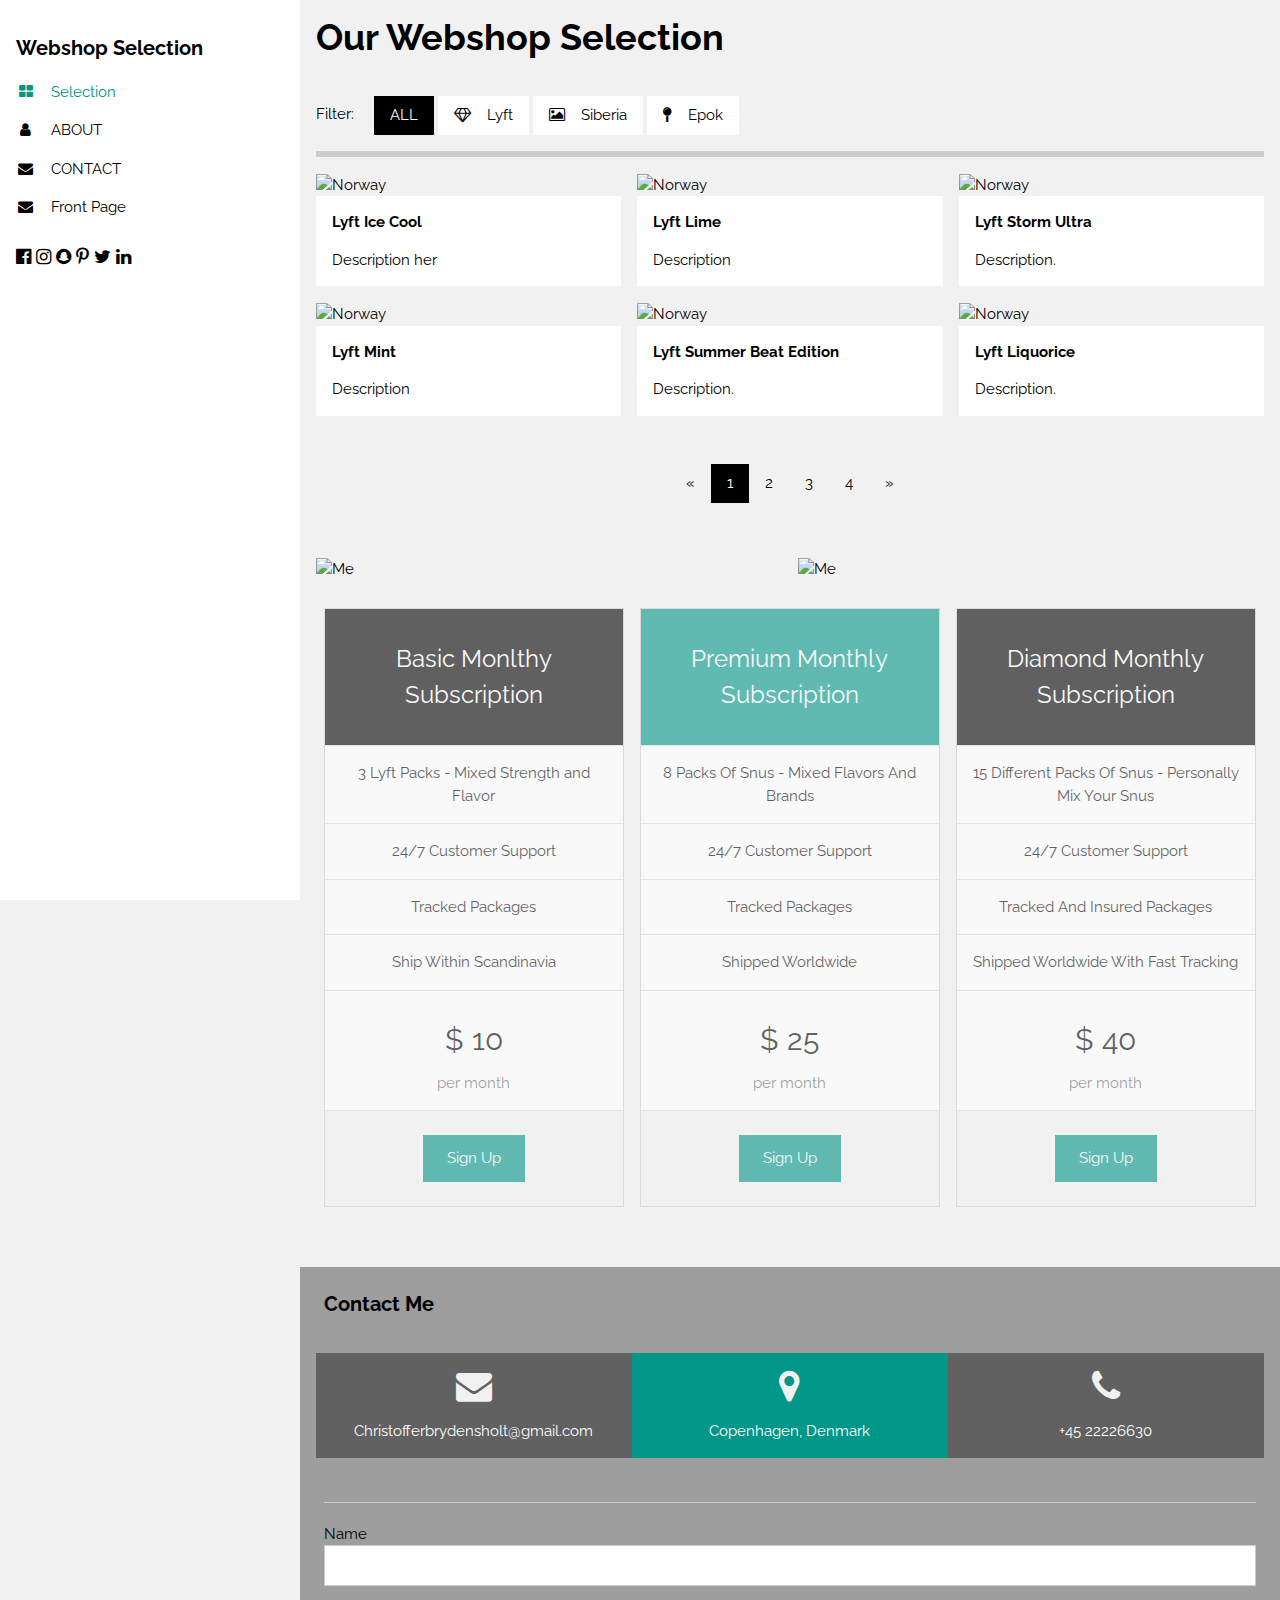
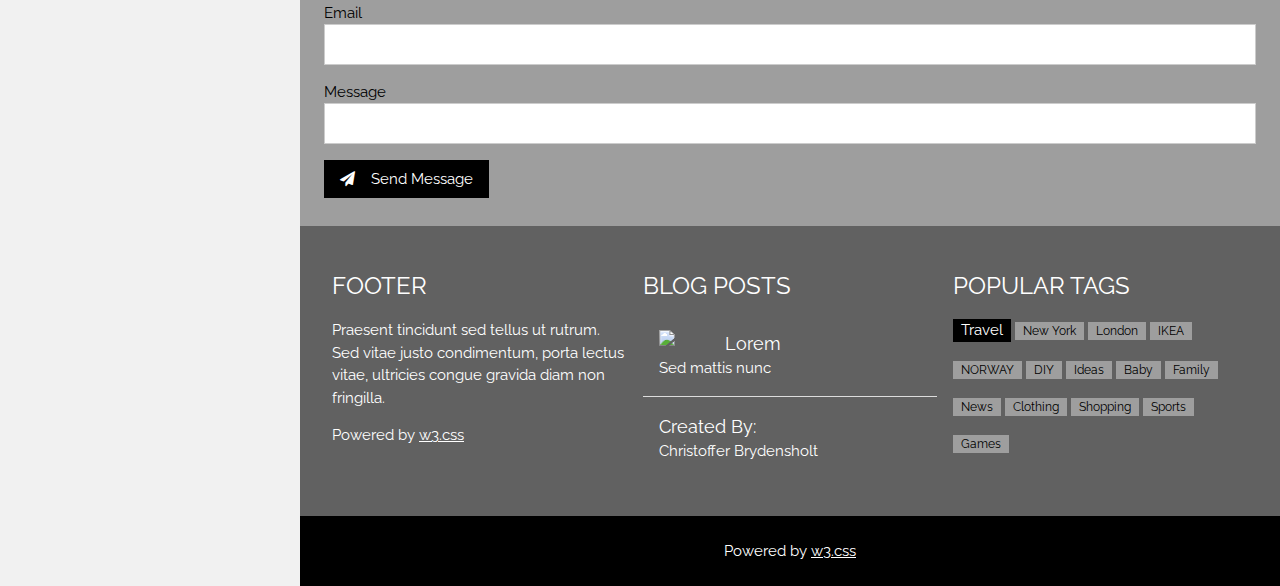
==== src/main/resources/templates/snus/shop.html @ 3235f515 "Initial commit" ====
<!DOCTYPE html>
<html>
<title>W3.CSS Template</title>
<meta charset="UTF-8">
<meta name="viewport" content="width=device-width, initial-scale=1">
<link rel="stylesheet" href="https://www.w3schools.com/w3css/4/w3.css">
<link rel="stylesheet" href="https://fonts.googleapis.com/css?family=Raleway">
<link rel="stylesheet" href="https://cdnjs.cloudflare.com/ajax/libs/font-awesome/4.7.0/css/font-awesome.min.css">
<style>
    body,h1,h2,h3,h4,h5,h6 {font-family: "Raleway", sans-serif}

</style>
<body class="w3-light-grey w3-content" style="max-width:1600px">

<!-- Sidebar/menu -->
<nav class="w3-sidebar w3-collapse w3-white w3-animate-left" style="z-index:3;width:300px;" id="mySidebar"><br>
    <div class="w3-container">
        <a href="#" onclick="w3_close()" class="w3-hide-large w3-right w3-jumbo w3-padding w3-hover-grey" title="close menu">
            <i class="fa fa-remove"></i>
        </a>
        <h4><b>Webshop Selection</b></h4>
    </div>
    <div class="w3-bar-block">
        <a href="#portfolio" onclick="w3_close()" class="w3-bar-item w3-button w3-padding w3-text-teal"><i class="fa fa-th-large fa-fw w3-margin-right"></i>Selection</a>
        <a href="#about" onclick="w3_close()" class="w3-bar-item w3-button w3-padding"><i class="fa fa-user fa-fw w3-margin-right"></i>ABOUT</a>
        <a href="#contact" onclick="w3_close()" class="w3-bar-item w3-button w3-padding"><i class="fa fa-envelope fa-fw w3-margin-right"></i>CONTACT</a>
        <a href="/" onclick="w3_close()" class="w3-bar-item w3-button w3-padding"><i class="fa fa-envelope fa-fw w3-margin-right"></i>Front Page</a>

    </div>
    <div class="w3-panel w3-large">
        <i class="fa fa-facebook-official w3-hover-opacity"></i>
        <i class="fa fa-instagram w3-hover-opacity"></i>
        <i class="fa fa-snapchat w3-hover-opacity"></i>
        <i class="fa fa-pinterest-p w3-hover-opacity"></i>
        <i class="fa fa-twitter w3-hover-opacity"></i>
        <i class="fa fa-linkedin w3-hover-opacity"></i>
    </div>
</nav>

<!-- Overlay effect when opening sidebar on small screens -->
<div class="w3-overlay w3-hide-large w3-animate-opacity" onclick="w3_close()" style="cursor:pointer" title="close side menu" id="myOverlay"></div>

<!-- !PAGE CONTENT! -->
<div class="w3-main" style="margin-left:300px">

    <!-- Header -->
    <header id="portfolio">
        <a href="#"><img src="/w3images/avatar_g2.jpg" style="width:65px;" class="w3-circle w3-right w3-margin w3-hide-large w3-hover-opacity"></a>
        <span class="w3-button w3-hide-large w3-xxlarge w3-hover-text-grey" onclick="w3_open()"><i class="fa fa-bars"></i></span>
        <div class="w3-container">
            <h1><b>Our Webshop Selection</b></h1>
            <div class="w3-section w3-bottombar w3-padding-16">
                <span class="w3-margin-right">Filter:</span>
                <button class="w3-button w3-black">ALL</button>
                <button class="w3-button w3-white"><i class="fa fa-diamond w3-margin-right"></i>Lyft</button>
                <button class="w3-button w3-white w3-hide-small"><i class="fa fa-photo w3-margin-right"></i>Siberia</button>
                <button class="w3-button w3-white w3-hide-small"><i class="fa fa-map-pin w3-margin-right"></i>Epok</button>
            </div>
        </div>
    </header>

    <!-- First Photo Grid-->
    <div class="w3-row-padding">
        <div class="w3-third w3-container w3-margin-bottom">
            <img src="https://cdn.shopify.com/s/files/1/0043/9625/3218/products/5d9bb00e6855f_480x480.png?v=1587650624" alt="Norway" style="width:100%" class="w3-hover-opacity">
            <div class="w3-container w3-white">
                <p><b>Lyft Ice Cool</b></p>
                <p>Description her</p>
            </div>
        </div>
        <div class="w3-third w3-container w3-margin-bottom">
            <img src="https://cdn.shopify.com/s/files/1/0043/9625/3218/products/lyft-lime-strong-slim-all-white-portion-2_480x480.png?v=1587650791" alt="Norway" style="width:100%" class="w3-hover-opacity">
            <div class="w3-container w3-white">
                <p><b>Lyft Lime</b></p>
                <p>Description</p>
            </div>
        </div>
        <div class="w3-third w3-container">
            <img src="https://cdn.shopify.com/s/files/1/0043/9625/3218/products/LyftStormUltraSnuskompagniet_480x480.png?v=1592858637" alt="Norway" style="width:100%" class="w3-hover-opacity">
            <div class="w3-container w3-white">
                <p><b>Lyft Storm Ultra</b></p>
                <p>Description.</p>
            </div>
        </div>
    </div>

    <!-- Second Photo Grid-->
    <div class="w3-row-padding">
        <div class="w3-third w3-container w3-margin-bottom">
            <img src="https://cdn.shopify.com/s/files/1/0043/9625/3218/products/lyft-mint-slim-all-white-portion-2_480x480.png?v=1587651113" alt="Norway" style="width:100%" class="w3-hover-opacity">
            <div class="w3-container w3-white">
                <p><b>Lyft Mint</b></p>
                <p>Description</p>
            </div>
        </div>
        <div class="w3-third w3-container w3-margin-bottom">
            <img src="https://cdn.shopify.com/s/files/1/0043/9625/3218/products/lyft-summer-beat-snuskompagniet_480x480.png?v=1592995880" alt="Norway" style="width:100%" class="w3-hover-opacity">
            <div class="w3-container w3-white">
                <p><b>Lyft Summer Beat Edition</b></p>
                <p>Description.</p>
            </div>
        </div>
        <div class="w3-third w3-container">
            <img src="https://cdn.shopify.com/s/files/1/0043/9625/3218/products/lyft-liquorice-strong-slim-all-white-portion-2_d65d173e-4430-470d-a3f6-e2498220878b_480x480.png?v=1587650850" alt="Norway" style="width:100%" class="w3-hover-opacity">
            <div class="w3-container w3-white">
                <p><b>Lyft Liquorice</b></p>
                <p>Description.</p>
            </div>
        </div>
    </div>

    <!-- Pagination -->
    <div class="w3-center w3-padding-32">
        <div class="w3-bar">
            <a href="#" class="w3-bar-item w3-button w3-hover-black">«</a>
            <a href="#" class="w3-bar-item w3-black w3-button">1</a>
            <a href="#" class="w3-bar-item w3-button w3-hover-black">2</a>
            <a href="#" class="w3-bar-item w3-button w3-hover-black">3</a>
            <a href="#" class="w3-bar-item w3-button w3-hover-black">4</a>
            <a href="#" class="w3-bar-item w3-button w3-hover-black">»</a>
        </div>
    </div>

    <!-- Images of Me -->
    <div class="w3-row-padding w3-padding-16" id="about">
        <div class="w3-col m6">
            <img src="https://livingnomads.com/wp-content/uploads/2019/07/12/Hongdae-Seoul-35.jpg" alt="Me" style="width:100%">
        </div>
        <div class="w3-col m6">
            <img src="https://www.macromedia.blog/wp-content/uploads/2019/11/nightlife-2162772_1920-690x460.jpg" alt="Me" style="width:100%">
        </div>

    </div>

    <div class="w3-container w3-padding-large" style="margin-bottom:32px">

        <!-- Pricing Tables -->
        <div class="w3-row-padding" style="margin:0 -16px">
            <div class="w3-third w3-margin-bottom">
                <ul class="w3-ul w3-border w3-white w3-center w3-opacity w3-hover-opacity-off">
                    <li class="w3-black w3-xlarge w3-padding-32">Basic Monlthy Subscription</li>
                    <li class="w3-padding-16">3 Lyft Packs - Mixed Strength and Flavor</li>
                    <li class="w3-padding-16">24/7 Customer Support</li>
                    <li class="w3-padding-16">Tracked Packages</li>
                    <li class="w3-padding-16">Ship Within Scandinavia</li>
                    <li class="w3-padding-16">
                        <h2>$ 10</h2>
                        <span class="w3-opacity">per month</span>
                    </li>
                    <li class="w3-light-grey w3-padding-24">
                        <button class="w3-button w3-teal w3-padding-large w3-hover-black">Sign Up</button>
                    </li>
                </ul>
            </div>

            <div class="w3-third w3-margin-bottom">
                <ul class="w3-ul w3-border w3-white w3-center w3-opacity w3-hover-opacity-off">
                    <li class="w3-teal w3-xlarge w3-padding-32">Premium Monthly Subscription</li>
                    <li class="w3-padding-16">8 Packs Of Snus - Mixed Flavors And Brands</li>
                    <li class="w3-padding-16">24/7 Customer Support</li>
                    <li class="w3-padding-16">Tracked Packages</li>
                    <li class="w3-padding-16">Shipped Worldwide</li>
                    <li class="w3-padding-16">
                        <h2>$ 25</h2>
                        <span class="w3-opacity">per month</span>
                    </li>
                    <li class="w3-light-grey w3-padding-24">
                        <button class="w3-button w3-teal w3-padding-large w3-hover-black">Sign Up</button>
                    </li>
                </ul>
            </div>

            <div class="w3-third">
                <ul class="w3-ul w3-border w3-white w3-center w3-opacity w3-hover-opacity-off">
                    <li class="w3-black w3-xlarge w3-padding-32">Diamond Monthly Subscription</li>
                    <li class="w3-padding-16">15 Different Packs Of Snus - Personally Mix Your Snus</li>
                    <li class="w3-padding-16">24/7 Customer Support</li>
                    <li class="w3-padding-16">Tracked And Insured Packages</li>
                    <li class="w3-padding-16">Shipped Worldwide With Fast Tracking</li>
                    <li class="w3-padding-16">
                        <h2>$ 40</h2>
                        <span class="w3-opacity">per month</span>
                    </li>
                    <li class="w3-light-grey w3-padding-24">
                        <button class="w3-button w3-teal w3-padding-large w3-hover-black">Sign Up</button>
                    </li>
                </ul>
            </div>
        </div>
    </div>

    <!-- Contact Section -->
    <div class="w3-container w3-padding-large w3-grey">
        <h4 id="contact"><b>Contact Me</b></h4>
        <div class="w3-row-padding w3-center w3-padding-24" style="margin:0 -16px">
            <div class="w3-third w3-dark-grey">
                <p><i class="fa fa-envelope w3-xxlarge w3-text-light-grey"></i></p>
                <p>Christofferbrydensholt@gmail.com</p>
            </div>
            <div class="w3-third w3-teal">
                <p><i class="fa fa-map-marker w3-xxlarge w3-text-light-grey"></i></p>
                <p>Copenhagen, Denmark</p>
            </div>
            <div class="w3-third w3-dark-grey">
                <p><i class="fa fa-phone w3-xxlarge w3-text-light-grey"></i></p>
                <p>+45 22226630</p>
            </div>
        </div>
        <hr class="w3-opacity">
        <form action="/action_page.php" target="_blank">
            <div class="w3-section">
                <label>Name</label>
                <input class="w3-input w3-border" type="text" name="Name" required>
            </div>
            <div class="w3-section">
                <label>Email</label>
                <input class="w3-input w3-border" type="text" name="Email" required>
            </div>
            <div class="w3-section">
                <label>Message</label>
                <input class="w3-input w3-border" type="text" name="Message" required>
            </div>
            <button type="submit" class="w3-button w3-black w3-margin-bottom"><i class="fa fa-paper-plane w3-margin-right"></i>Send Message</button>
        </form>
    </div>

    <!-- Footer -->
    <footer class="w3-container w3-padding-32 w3-dark-grey">
        <div class="w3-row-padding">
            <div class="w3-third">
                <h3>FOOTER</h3>
                <p>Praesent tincidunt sed tellus ut rutrum. Sed vitae justo condimentum, porta lectus vitae, ultricies congue gravida diam non fringilla.</p>
                <p>Powered by <a href="https://www.w3schools.com/w3css/default.asp" target="_blank">w3.css</a></p>
            </div>

            <div class="w3-third">
                <h3>BLOG POSTS</h3>
                <ul class="w3-ul w3-hoverable">
                    <li class="w3-padding-16">
                        <img src="/w3images/workshop.jpg" class="w3-left w3-margin-right" style="width:50px">
                        <span class="w3-large">Lorem</span><br>
                        <span>Sed mattis nunc</span>
                    </li>
                    <li class="w3-padding-16">
                        <span class="w3-large">Created By:</span><br>
                        <span>Christoffer Brydensholt</span>
                    </li>
                </ul>
            </div>

            <div class="w3-third">
                <h3>POPULAR TAGS</h3>
                <p>
                    <span class="w3-tag w3-black w3-margin-bottom">Travel</span> <span class="w3-tag w3-grey w3-small w3-margin-bottom">New York</span> <span class="w3-tag w3-grey w3-small w3-margin-bottom">London</span>
                    <span class="w3-tag w3-grey w3-small w3-margin-bottom">IKEA</span> <span class="w3-tag w3-grey w3-small w3-margin-bottom">NORWAY</span> <span class="w3-tag w3-grey w3-small w3-margin-bottom">DIY</span>
                    <span class="w3-tag w3-grey w3-small w3-margin-bottom">Ideas</span> <span class="w3-tag w3-grey w3-small w3-margin-bottom">Baby</span> <span class="w3-tag w3-grey w3-small w3-margin-bottom">Family</span>
                    <span class="w3-tag w3-grey w3-small w3-margin-bottom">News</span> <span class="w3-tag w3-grey w3-small w3-margin-bottom">Clothing</span> <span class="w3-tag w3-grey w3-small w3-margin-bottom">Shopping</span>
                    <span class="w3-tag w3-grey w3-small w3-margin-bottom">Sports</span> <span class="w3-tag w3-grey w3-small w3-margin-bottom">Games</span>
                </p>
            </div>

        </div>
    </footer>

    <div class="w3-black w3-center w3-padding-24">Powered by <a href="https://www.w3schools.com/w3css/default.asp" title="W3.CSS" target="_blank" class="w3-hover-opacity">w3.css</a></div>

    <!-- End page content -->
</div>

<script>
    // Script to open and close sidebar
    function w3_open() {
        document.getElementById("mySidebar").style.display = "block";
        document.getElementById("myOverlay").style.display = "block";
    }

    function w3_close() {
        document.getElementById("mySidebar").style.display = "none";
        document.getElementById("myOverlay").style.display = "none";
    }
</script>

</body>
</html>
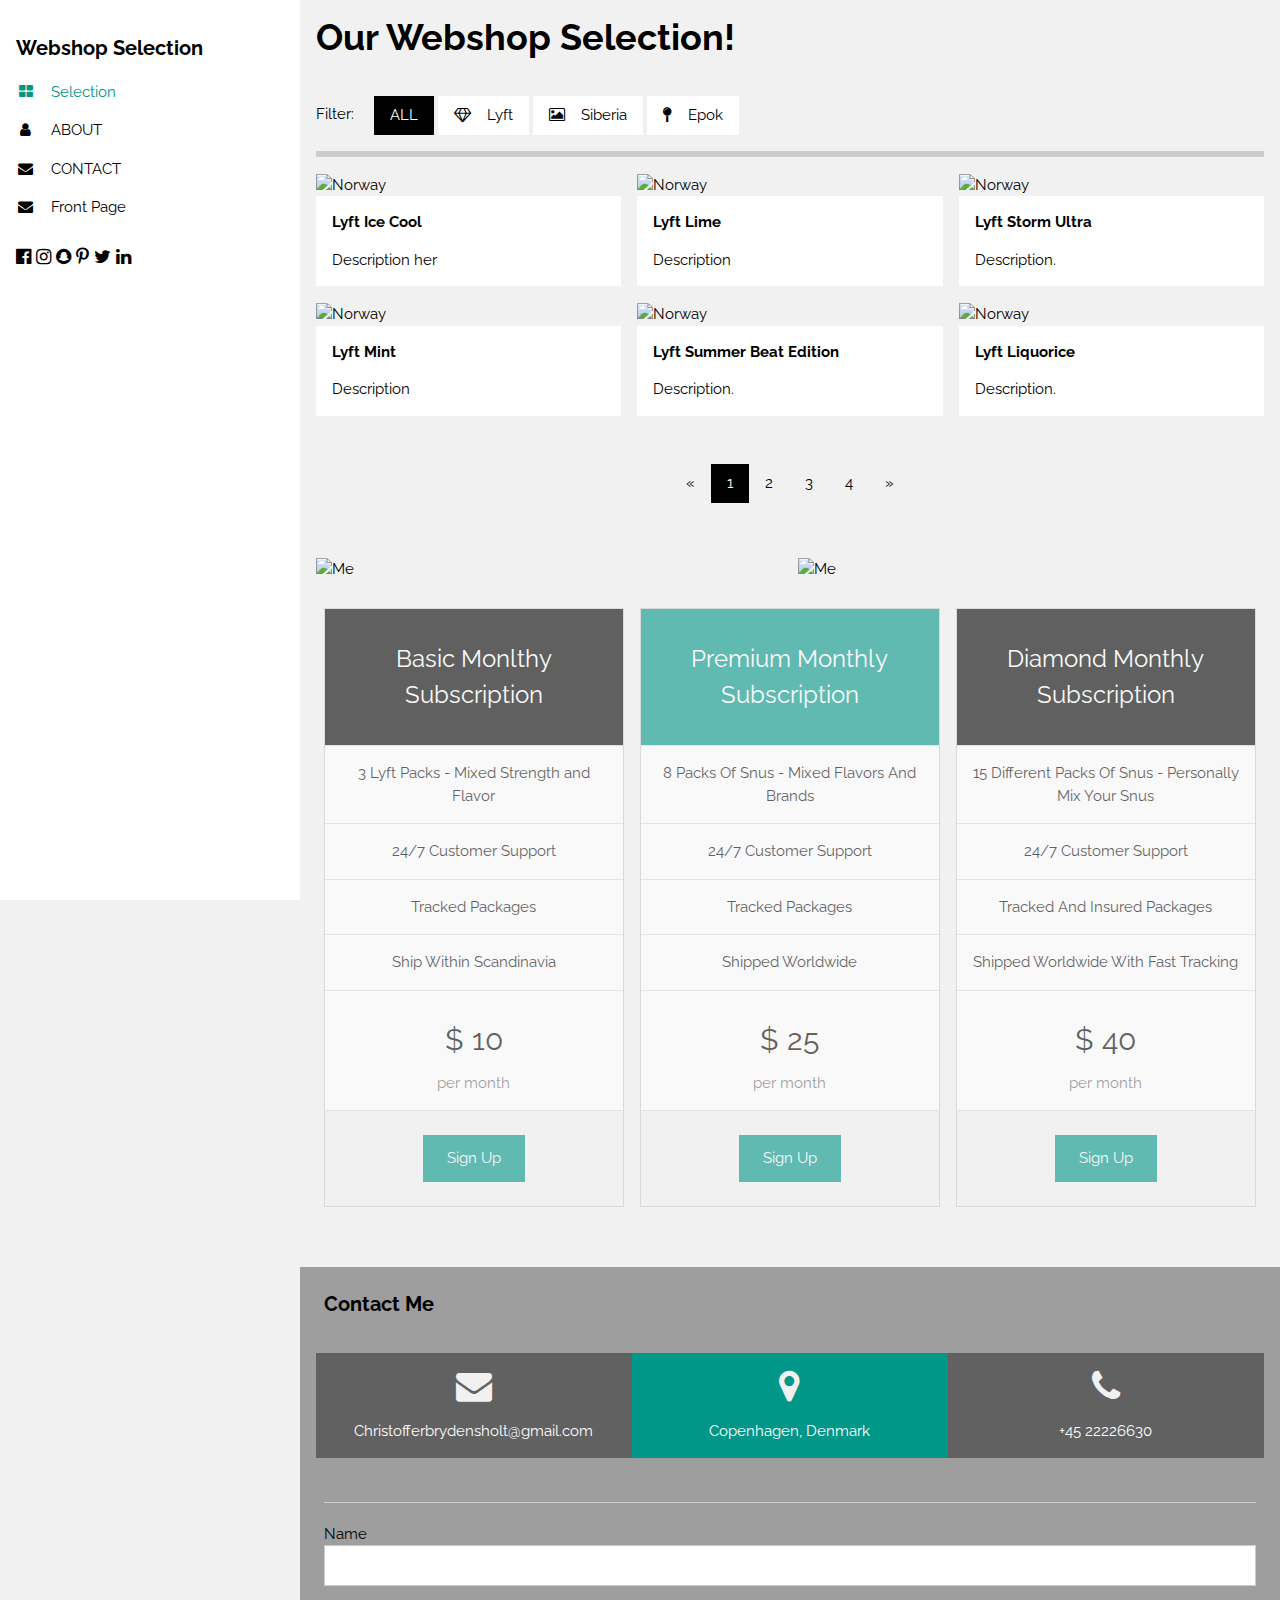
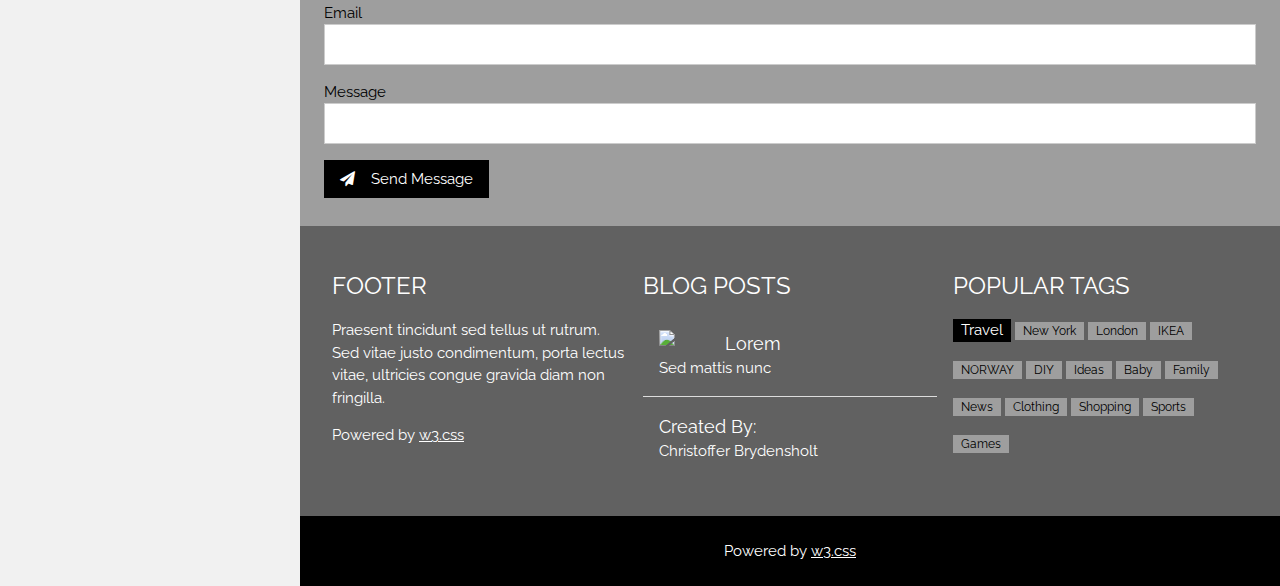
==== commit 8e75cff8: "Update shop.html" ====
--- a/src/main/resources/templates/snus/shop.html
+++ b/src/main/resources/templates/snus/shop.html
@@ -48,7 +48,7 @@
         <a href="#"><img src="/w3images/avatar_g2.jpg" style="width:65px;" class="w3-circle w3-right w3-margin w3-hide-large w3-hover-opacity"></a>
         <span class="w3-button w3-hide-large w3-xxlarge w3-hover-text-grey" onclick="w3_open()"><i class="fa fa-bars"></i></span>
         <div class="w3-container">
-            <h1><b>Our Webshop Selection</b></h1>
+            <h1><b>Our Webshop Selection!</b></h1>
             <div class="w3-section w3-bottombar w3-padding-16">
                 <span class="w3-margin-right">Filter:</span>
                 <button class="w3-button w3-black">ALL</button>
